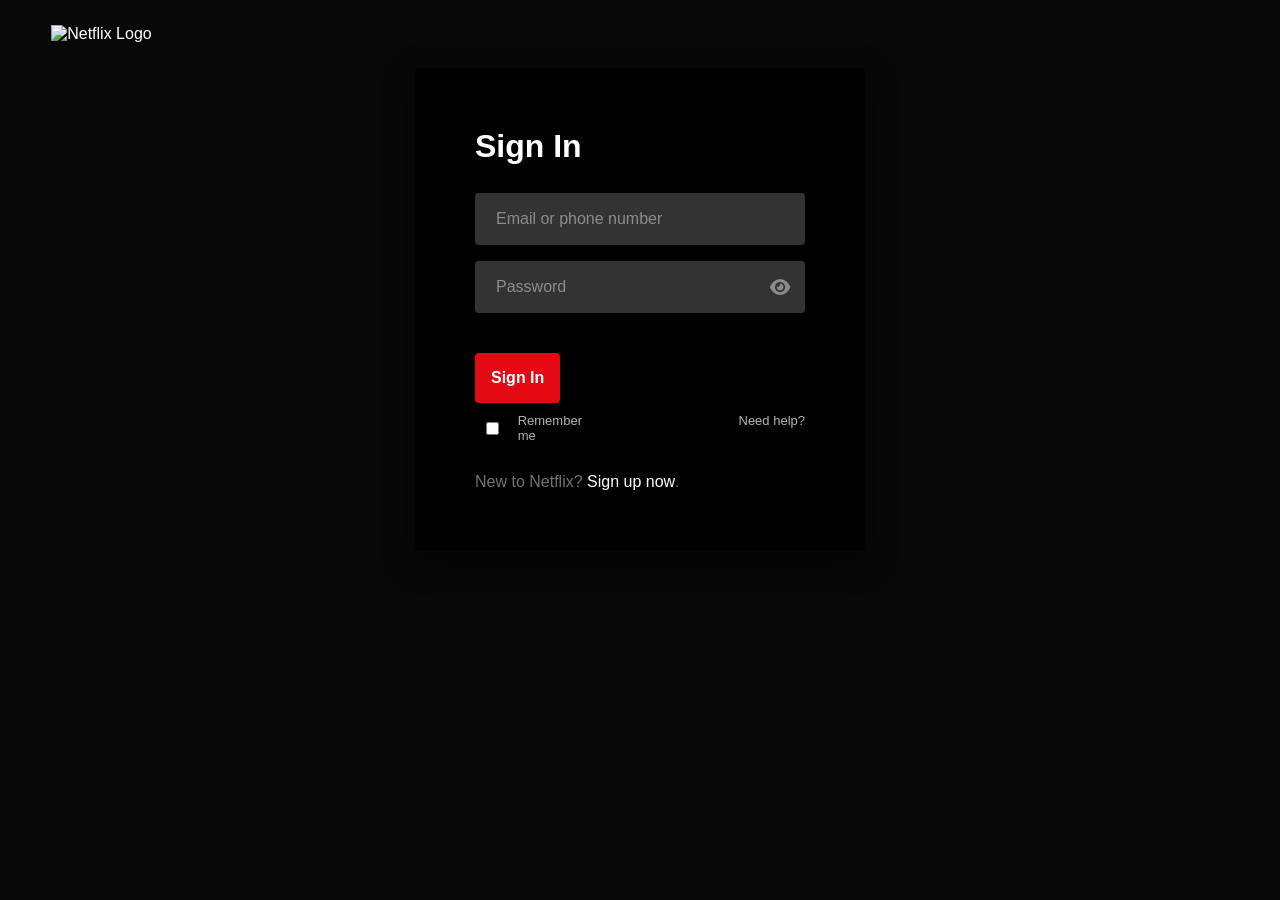
==== home.html @ 64a4ec82 "Add files via upload" ====
<!DOCTYPE html>
<html lang="en">

<head>
    <meta charset="UTF-8">
    <meta name="viewport" content="width=device-width, initial-scale=1.0">
    <title>Netflix - Browse</title>
    <link rel="stylesheet" href="style.css">
    <link rel="stylesheet" href="https://cdnjs.cloudflare.com/ajax/libs/font-awesome/6.0.0/css/all.min.css">
</head>

<body id="homeBody">
    <nav class="navbar" id="navbar">
        <div class="nav-left">
            <img src="https://upload.wikimedia.org/wikipedia/commons/0/08/Netflix_2015_logo.svg" alt="Netflix"
                class="logo">
        </div>
        <div class="nav-right">
            <div class="search-container">
                <input type="text" placeholder="Search movies..." class="search-bar" id="searchBar">
            </div>
            <span id="userName" style="margin-right: 15px; font-weight: 500;"></span>
            <button id="logoutBtn" class="logout-btn">Logout</button>
            <img src="https://upload.wikimedia.org/wikipedia/commons/0/0b/Netflix-avatar.png" alt="Profile"
                class="profile-icon">
        </div>
    </nav>

    <header class="hero" id="hero">
        <div class="hero-overlay"></div>
        <div class="hero-content">
            <h1 class="hero-title" id="heroTitle">Movie Title</h1>
            <p class="hero-description" id="heroDesc">Loading description...</p>
            <div class="hero-buttons">
                <button class="btn-primary">Play</button>
                <button class="btn-secondary">More Info</button>
            </div>
        </div>
    </header>

    <main class="content">
        <section class="row">
            <h2 class="row-title">Trending Now</h2>
            <div class="movies-container" id="trendingMovies">
                <!-- Movie cards will be injected here -->
            </div>
        </section>

        <section class="row">
            <h2 class="row-title">Top Rated</h2>
            <div class="movies-container" id="topRatedMovies">
                <!-- Movie cards will be injected here -->
            </div>
        </section>

        <section class="row">
            <h2 class="row-title">Action Movies</h2>
            <div class="movies-container" id="actionMovies">
                <!-- Movie cards will be injected here -->
            </div>
        </section>

        <section class="row">
            <h2 class="row-title">Comedy Movies</h2>
            <div class="movies-container" id="comedyMovies">
                <!-- Movie cards will be injected here -->
            </div>
        </section>

        <section class="promo-banner">
            <div class="promo-content">
                <h2>Want more?</h2>
                <p>Register now to save your favorites and get personalized recommendations.</p>
                <a href="register.html" class="btn-primary"
                    style="display:inline-block; margin-top:15px; text-decoration:none;">Join Netflix Now</a>
            </div>
        </section>
    </main>

    <script src="script.js" type="module"></script>
</body>

</html>
---- style.css ----
:root {
    --netflix-red: #E50914;
    --netflix-black: #141414;
    --netflix-gray: #333;
    --netflix-white: #FFFFFF;
    --netflix-dark-gray: #181818;
    /* Darker for better contrast */
    --transition: all 0.4s cubic-bezier(0.25, 1, 0.5, 1);
    --glass-bg: rgba(0, 0, 0, 0.85);
    /* Slightly more opaque */
    --card-width: 180px;
    --card-aspect: 2/3;
}

* {
    margin: 0;
    padding: 0;
    box-sizing: border-box;
    font-family: 'Inter', 'Roboto', 'Outfit', Helvetica, Arial, sans-serif;
}

body {
    background-color: var(--netflix-black);
    color: var(--netflix-white);
    overflow-x: hidden;
}

/* Scrollbar Styling */
::-webkit-scrollbar {
    width: 8px;
    height: 8px;
}

::-webkit-scrollbar-track {
    background: var(--netflix-black);
}

::-webkit-scrollbar-thumb {
    background: var(--netflix-gray);
    border-radius: 10px;
}

::-webkit-scrollbar-thumb:hover {
    background: var(--netflix-red);
}

/* Login Page Styles */
.login-container {
    height: 100vh;
    width: 100vw;
    background: linear-gradient(rgba(0, 0, 0, 0.6), rgba(0, 0, 0, 0.6)), url('https://assets.nflxext.com/ffe/siteui/vlv3/5e13e842-8c94-436e-8215-a74421b5be9d/5f0f3e3a-5900-4828-86d1-4191d8479e0a/IN-en-20230508-popsignuptwoweeks-perspective_alpha_website_large.jpg');
    background-size: cover;
    background-position: center;
    background-attachment: fixed;
    display: flex;
    flex-direction: column;
    align-items: center;
}

.login-header {
    width: 100%;
    padding: 25px 4%;
    display: flex;
    justify-content: flex-start;
}

.logo {
    width: 160px;
    height: auto;
    cursor: pointer;
}

.login-form-wrapper {
    background-color: var(--glass-bg);
    padding: 60px;
    border-radius: 4px;
    width: 100%;
    max-width: 450px;
    display: flex;
    flex-direction: column;
    box-shadow: 0 10px 30px rgba(0, 0, 0, 0.5);
}

.login-form-wrapper h1 {
    margin-bottom: 28px;
    font-size: 32px;
    font-weight: 700;
}

.input-container {
    position: relative;
    margin-bottom: 16px;
}

.login-form-wrapper input {
    width: 100%;
    padding: 16px 20px;
    padding-right: 50px;
    /* Space for icon */
    border-radius: 4px;
    border: 1px solid transparent;
    background-color: var(--netflix-gray);
    color: white;
    font-size: 16px;
    outline: none;
    transition: background-color 0.2s;
}

.login-form-wrapper input::placeholder {
    color: #8c8c8c;
    opacity: 1;
}

.login-form-wrapper input:focus {
    background-color: #454545;
    border-bottom: 2px solid var(--netflix-red);
}

.password-toggle {
    position: absolute;
    right: 15px;
    top: 50%;
    transform: translateY(-50%);
    color: #8c8c8c;
    cursor: pointer;
    font-size: 18px;
    /* Increased for visibility */
    transition: color 0.2s;
    z-index: 10;
}

.password-toggle:hover {
    color: white;
}

.login-btn {
    background-color: var(--netflix-red);
    color: white;
    padding: 16px;
    border: none;
    border-radius: 4px;
    font-size: 16px;
    font-weight: 700;
    margin-top: 24px;
    cursor: pointer;
    transition: background-color 0.2s;
}

.login-btn:hover {
    background-color: #c11119;
}

.form-help {
    display: flex;
    justify-content: space-between;
    margin-top: 10px;
    color: #b3b3b3;
    font-size: 13px;
}

.remember-me {
    display: flex;
    align-items: center;
    gap: 8px;
}

.form-help a {
    color: #b3b3b3;
    text-decoration: none;
}

.form-help a:hover {
    text-decoration: underline;
}

.login-signup-now {
    margin-top: 30px;
    color: #737373;
    font-size: 16px;
}

.login-signup-now a {
    color: white;
    text-decoration: none;
    font-weight: 500;
}

.login-signup-now a:hover {
    text-decoration: underline;
}

/* Home Page Styles */
.navbar {
    position: fixed;
    top: 0;
    width: 100%;
    padding: 20px 4%;
    display: flex;
    justify-content: space-between;
    align-items: center;
    z-index: 1000;
    background: linear-gradient(to bottom, rgba(0, 0, 0, 0.8) 0%, transparent 100%);
    transition: var(--transition);
}

.navbar.scrolled {
    background-color: var(--netflix-black);
    height: 70px;
}

.nav-left {
    display: flex;
    align-items: center;
    gap: 20px;
}

.nav-right {
    display: flex;
    align-items: center;
    gap: 20px;
}

.search-container {
    position: relative;
    display: flex;
    align-items: center;
}

.search-bar {
    background: rgba(0, 0, 0, 0.5);
    border: 1px solid white;
    padding: 8px 12px;
    color: white;
    outline: none;
    width: 200px;
    /* Fixed for easier use or expandable */
    border-radius: 4px;
    font-size: 14px;
}

.profile-icon {
    width: 32px;
    height: 32px;
    border-radius: 4px;
    cursor: pointer;
}

.logout-btn {
    background: transparent;
    color: white;
    border: 1px solid white;
    padding: 5px 12px;
    border-radius: 4px;
    cursor: pointer;
    font-size: 13px;
    transition: 0.2s;
}

.logout-btn:hover {
    background: white;
    color: black;
}

/* Hero Section */
.hero {
    position: relative;
    height: 85vh;
    width: 100%;
    background-size: cover;
    background-position: center;
    display: flex;
    flex-direction: column;
    justify-content: center;
    padding: 0 4%;
    margin-bottom: 20px;
}

.hero-overlay {
    position: absolute;
    top: 0;
    left: 0;
    width: 100%;
    height: 100%;
    background: linear-gradient(to top, var(--netflix-black) 0%, transparent 40%, rgba(0, 0, 0, 0.4) 100%);
}

.hero-content {
    position: relative;
    z-index: 1;
    max-width: 600px;
    animation: fadeIn 1s ease-out;
}

@keyframes fadeIn {
    from {
        opacity: 0;
        transform: translateY(20px);
    }

    to {
        opacity: 1;
        transform: translateY(0);
    }
}

.hero-title {
    font-size: clamp(32px, 5vw, 64px);
    font-weight: 800;
    margin-bottom: 20px;
    text-shadow: 2px 2px 10px rgba(0, 0, 0, 0.8);
}

.hero-description {
    font-size: 18px;
    margin-bottom: 24px;
    line-height: 1.4;
    text-shadow: 1px 1px 5px rgba(0, 0, 0, 0.8);
}

.hero-buttons {
    display: flex;
    gap: 12px;
}

.btn-primary {
    background-color: white;
    color: black;
    padding: 10px 28px;
    border: none;
    border-radius: 4px;
    font-size: 18px;
    font-weight: 700;
    cursor: pointer;
    display: flex;
    align-items: center;
    gap: 10px;
    transition: opacity 0.2s;
}

.btn-secondary {
    background-color: rgba(109, 109, 110, 0.7);
    color: white;
    padding: 10px 28px;
    border: none;
    border-radius: 4px;
    font-size: 18px;
    font-weight: 700;
    cursor: pointer;
    display: flex;
    align-items: center;
    gap: 10px;
    transition: background-color 0.2s;
}

.btn-primary:hover {
    opacity: 0.8;
}

.btn-secondary:hover {
    background-color: rgba(109, 109, 110, 0.4);
}

/* Movie Rows */
.row {
    margin-left: 4%;
    margin-bottom: 40px;
}

.row-title {
    font-size: 20px;
    font-weight: 700;
    margin-bottom: 15px;
}

.movies-container {
    display: flex;
    overflow-x: scroll;
    overflow-y: hidden;
    padding: 10px 0;
    gap: 12px;
    scrollbar-width: none;
}

.movies-container::-webkit-scrollbar {
    display: none;
}

.row-error {
    width: fit-content;
    padding: 20px;
    color: #888;
}

.movie-card {
    flex: 0 0 auto;
    width: var(--card-width);
    aspect-ratio: var(--card-aspect);
    position: relative;
    border-radius: 4px;
    overflow: hidden;
    cursor: pointer;
    transition: transform 0.4s ease;
}

.movie-card:hover {
    transform: scale(1.05);
    z-index: 10;
}

.movie-poster {
    width: 100%;
    height: 100%;
    object-fit: cover;
}

.movie-info {
    position: absolute;
    bottom: 0;
    left: 0;
    width: 100%;
    padding: 10px;
    background: linear-gradient(to top, rgba(0, 0, 0, 0.9) 0%, transparent 100%);
    opacity: 0;
    transition: opacity 0.3s ease;
}

.movie-card:hover .movie-info {
    opacity: 1;
}

.movie-title {
    font-size: 14px;
    font-weight: 700;
    margin-bottom: 5px;
    white-space: nowrap;
    overflow: hidden;
    text-overflow: ellipsis;
}

.movie-meta {
    display: flex;
    justify-content: space-between;
    font-size: 12px;
    color: #46d369;
}

/* Promo Banner */
.promo-banner {
    margin: 60px 4%;
    padding: 60px 40px;
    background: linear-gradient(135deg, var(--netflix-red), #800);
    border-radius: 8px;
    text-align: center;
}

.promo-content h2 {
    font-size: 32px;
    margin-bottom: 12px;
}

.promo-content p {
    font-size: 18px;
    margin-bottom: 20px;
    opacity: 0.9;
}

/* Responsive */
@media (max-width: 768px) {
    .login-form-wrapper {
        padding: 40px 20px;
    }

    .hero {
        height: 70vh;
    }

    .hero-title {
        font-size: 36px;
    }

    .logo {
        width: 120px;
    }
}
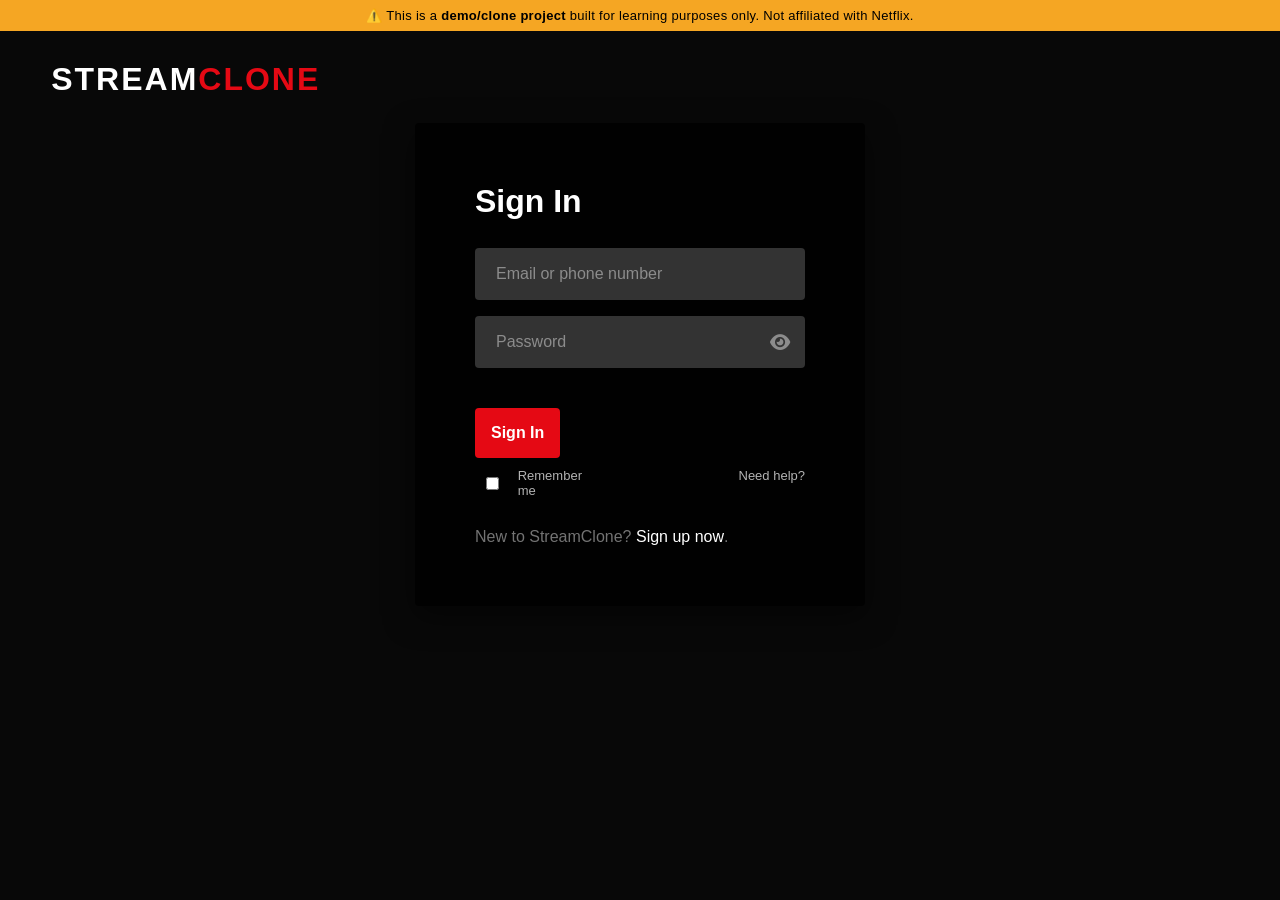
==== commit 06614fb7: "Fix: Replace Netflix branding with StreamClone to prevent phishing warning" ====
--- a/home.html
+++ b/home.html
@@ -4,16 +4,17 @@
 <head>
     <meta charset="UTF-8">
     <meta name="viewport" content="width=device-width, initial-scale=1.0">
-    <title>Netflix - Browse</title>
+    <title>StreamClone - Demo Project (Browse)</title>
     <link rel="stylesheet" href="style.css">
     <link rel="stylesheet" href="https://cdnjs.cloudflare.com/ajax/libs/font-awesome/6.0.0/css/all.min.css">
 </head>
 
 <body id="homeBody">
+    <div class="demo-banner">⚠️ This is a <strong>demo/clone project</strong> built for learning purposes only. Not
+        affiliated with Netflix.</div>
     <nav class="navbar" id="navbar">
         <div class="nav-left">
-            <img src="https://upload.wikimedia.org/wikipedia/commons/0/08/Netflix_2015_logo.svg" alt="Netflix"
-                class="logo">
+            <div class="logo-text" style="font-size:1.6rem;">STREAM<span style="color:#e50914;">CLONE</span></div>
         </div>
         <div class="nav-right">
             <div class="search-container">
@@ -72,7 +73,7 @@
                 <h2>Want more?</h2>
                 <p>Register now to save your favorites and get personalized recommendations.</p>
                 <a href="register.html" class="btn-primary"
-                    style="display:inline-block; margin-top:15px; text-decoration:none;">Join Netflix Now</a>
+                    style="display:inline-block; margin-top:15px; text-decoration:none;">Join StreamClone Now</a>
             </div>
         </section>
     </main>
--- a/style.css
+++ b/style.css
@@ -25,6 +25,32 @@
     overflow-x: hidden;
 }
 
+/* Demo Project Disclaimer Banner */
+.demo-banner {
+    position: fixed;
+    top: 0;
+    left: 0;
+    width: 100%;
+    background: #f5a623;
+    color: #000;
+    text-align: center;
+    padding: 8px 16px;
+    font-size: 13px;
+    z-index: 9999;
+    font-weight: 500;
+    letter-spacing: 0.3px;
+}
+
+/* Text Logo */
+.logo-text {
+    font-size: 2rem;
+    font-weight: 900;
+    letter-spacing: 2px;
+    color: #ffffff;
+    cursor: pointer;
+    user-select: none;
+}
+
 /* Scrollbar Styling */
 ::-webkit-scrollbar {
     width: 8px;
@@ -46,8 +72,10 @@
 
 /* Login Page Styles */
 .login-container {
-    height: 100vh;
+    min-height: 100vh;
     width: 100vw;
+    padding-top: 36px;
+    /* offset for demo banner */
     background: linear-gradient(rgba(0, 0, 0, 0.6), rgba(0, 0, 0, 0.6)), url('https://assets.nflxext.com/ffe/siteui/vlv3/5e13e842-8c94-436e-8215-a74421b5be9d/5f0f3e3a-5900-4828-86d1-4191d8479e0a/IN-en-20230508-popsignuptwoweeks-perspective_alpha_website_large.jpg');
     background-size: cover;
     background-position: center;
